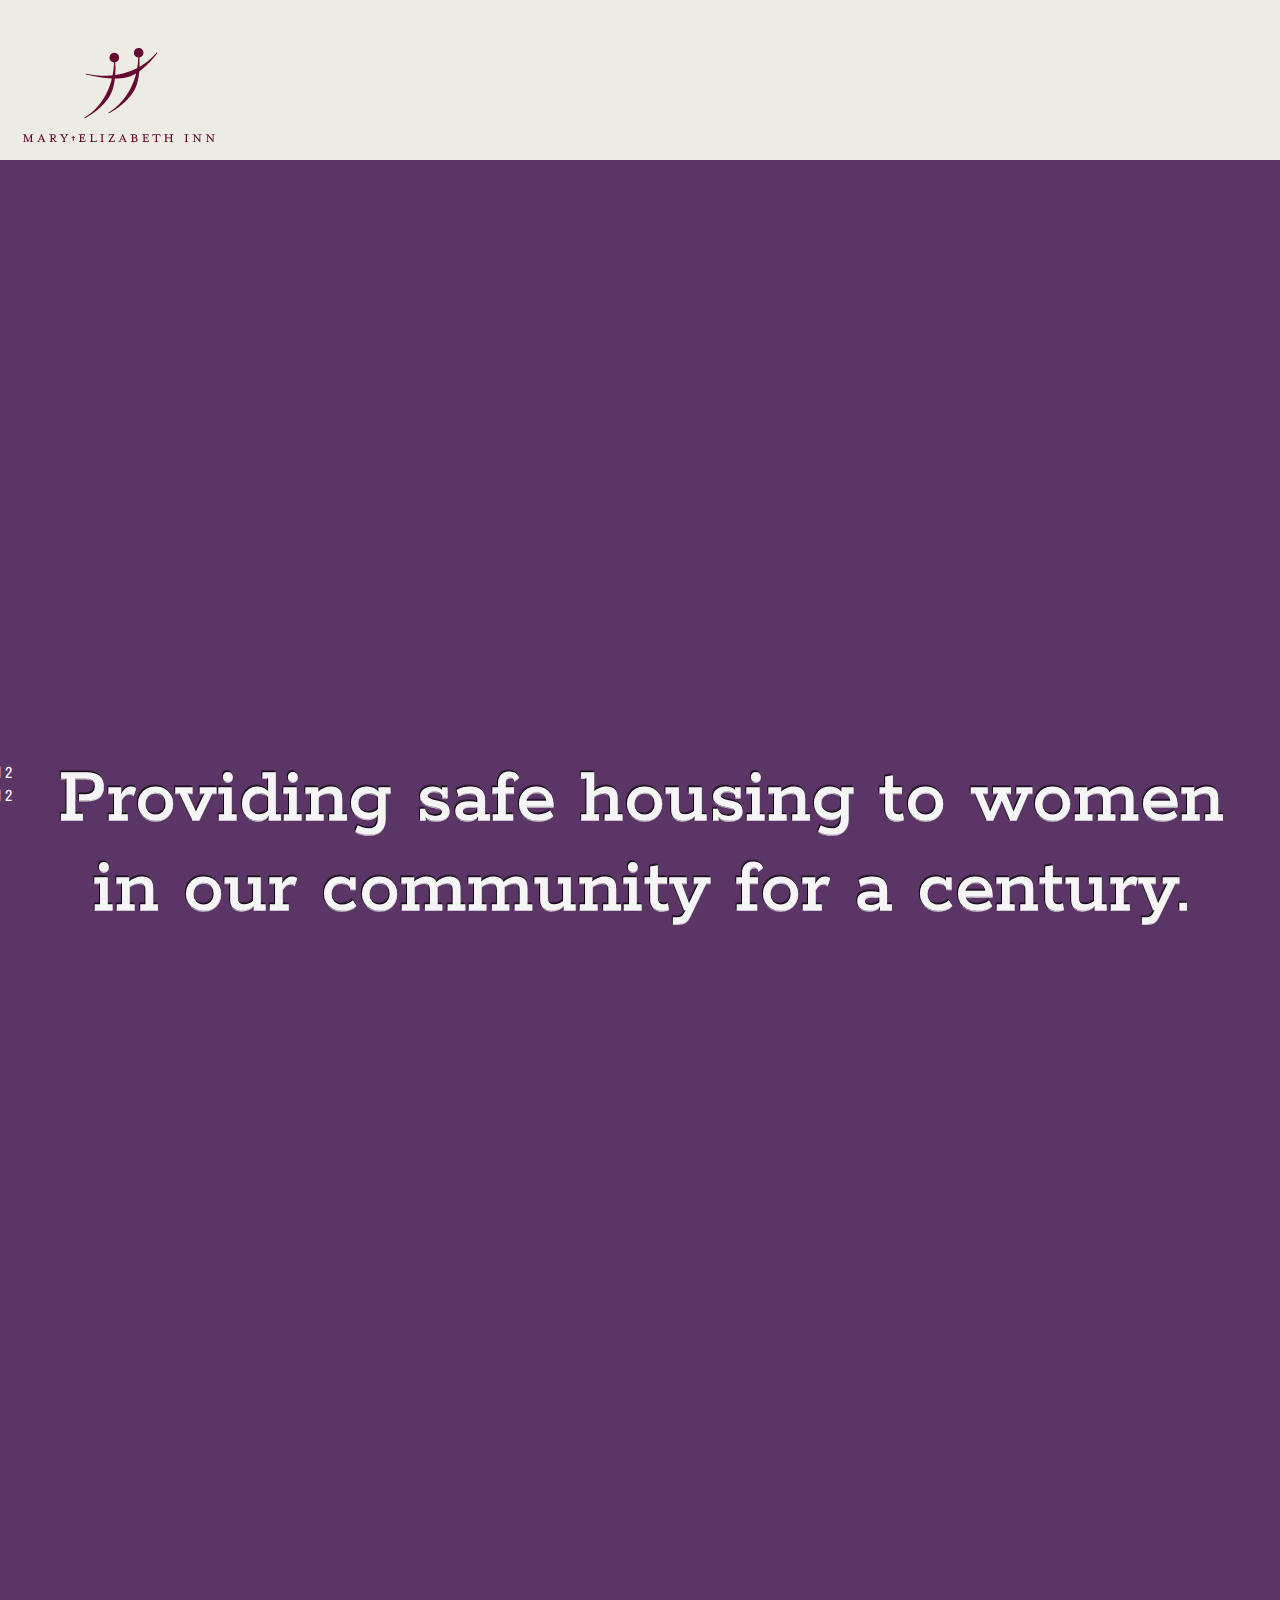
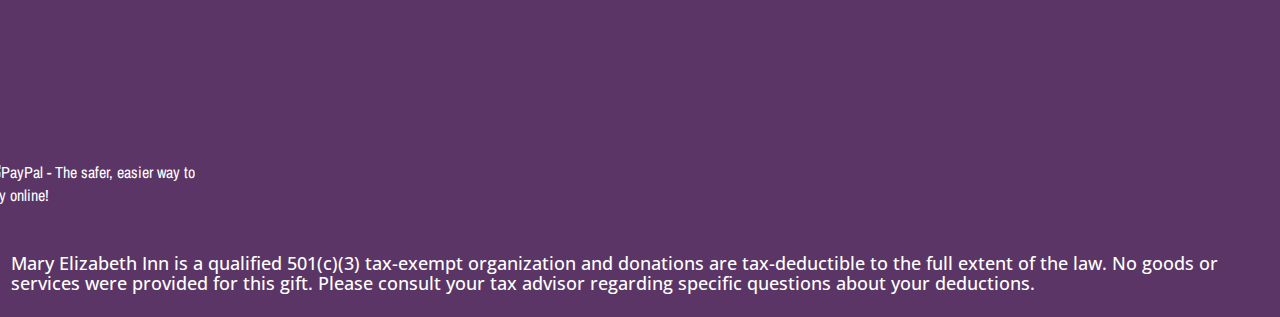
==== LandingPage/Index.html @ ce4e5792 "publishing" ====
<!doctype html>
<html lang="en">
  <head>
    <meta charset="utf-8">
    <meta http-equiv="X-UA-Compatible" content="IE=edge">
    <meta name="viewport" content="width=device-width, initial-scale=1">
    <title>Donate - Mary Elizabeth Inn</title>
    <link rel="stylesheet" href="css/bootstrap.min.css">
    <link rel="stylesheet" href="css/landingStyles.css">
    <link href='https://fonts.googleapis.com/css?family=Roboto:400,100,300,500,700,900' rel='stylesheet' type='text/css'>
    <link href='https://fonts.googleapis.com/css?family=Rokkitt:700|Open+Sans' rel='stylesheet' type='text/css'>
    <link href='https://fonts.googleapis.com/css?family=Archivo+Narrow' rel='stylesheet' type='text/css'>
  </head>
<body>
  <header>
    <nav id="header-nav" class="navbar navbar-fixed-top">
    <div class="container" >
      <div class="navbar-header">
         <!--Button here-->
            <a class="navbar-brand" href="/">
              <div class="logo-img"></div>
            </a>
      </div>          
    </div>
    </nav>
  
  <div id="offset" class="container">
  
  <div class="row">

  <div class="col-md-12 col-sm-12 col-xs-12 bgimage ">
  <div class="bgimage-inside">
  </div>
  </div>
  </div>

  <div class="row">
  <div class="col-md-12 col-sm-12 col-xs-12">
  <h1 class="section-heading">Providing safe housing to women <br>in our community for a century.</h1>
  </div>
  </div>
  </div>
  </header>

  <div id="section" class="row">
  <div class="span9">
    <!--<h1 class="section-heading">Providing safe housing to women <br>in our community for a century.</h1>  -->
    <div class="row">
      <div class="span6">Level 2</div>
      <div class="span3">Level 2</div>
    </div>
  </div>
</div>
             
  
         





  <div class="row">
  
  
  <section id="content">
            <form action="https://www.paypal.com/cgi-bin/webscr" method="post" target="_top">
            <input type="hidden" name="cmd" value="_s-xclick">
            <input type="hidden" name="hosted_button_id" value="TBNMD7DDC6LU2">
            <input type="image" src="https://www.paypalobjects.com/en_US/i/btn/btn_donateCC_LG.gif" border="0" name="submit" alt="PayPal - The safer, easier way to pay online!" width="210" height="70">
            <img alt="" border="0" src="https://www.paypalobjects.com/en_US/i/scr/pixel.gif" width="1" height="1">
            </form>
  </section>
  
  <section id="disclaimer"> 
            <h4>Mary Elizabeth Inn is a qualified 501(c)(3) tax-exempt organization
  and donations are tax-deductible to the full extent of the law. No goods or services were provided for this gift. Please consult
  your tax advisor regarding specific questions about your deductions.</h4>
            </section>

  


      
  

</body>
      
  
  



  
  <!--<div id="box" class="col-md-4 col-sm-6 col-xs-12">
  <p>Beef</p>
  <section id="content">Lorem ipsum dolor sit amet, consectetur adipisicing elit. Suscipit error quis ab perspiciatis eos inventore recusandae iste itaque numquam facilis, tenetur. Doloribus officiis quae facilis, nisi, ex similique. Animi, perferendis. 
  </section>
  </div>
  
  
  <div id="box" class="col-md-4 col-sm-12 col-xs-12">
  <p>Sushi</p>
  <section id="content">Lorem ipsum dolor sit amet, consectetur adipisicing elit. Suscipit error quis ab perspiciatis eos inventore recusandae iste itaque numquam facilis, tenetur. Doloribus officiis quae facilis, nisi, ex similique. Animi, perferendis. 
  </section>
  </div>-->
  
  <!--
      <footer>
        <div class="row">
          <div class="col-lg-12">
            Copyright &copy; Company 2013 &middot; Facebook &middot; Twitter &middot; Google+
          </div>
        </div>
      </footer>
</div> -->

  


  <!-- jQuery (Bootstrap JS plugins depend on it) -->




  <script src="js/jquery-3.1.0.min.js"></script>
  <script src="js/bootstrap.min.js"></script>
  <script type="text/javascript" src="js/script.js"></script>

</body>
</html>
---- LandingPage/css/landingStyles.css ----
/** GLOBAL STYLES **/


body {
  font-size: 16px;
  color: #fff;
  background-color: #5a3565;
  font-family: 'Archivo Narrow', sans-serif;
  font-weight:400;
}

/** HEADER **/

.logo-img {
  background: url('../images/meiLogo200.png') no-repeat;
  width: 250px;
  height: 125px;
  margin: 25px 15px 10px 0;


}

#header-nav {
  background-color:#ecece2;
  border-radius: 0;
  border: 0;
}



#section{
  height:1000px;
}


.bgimage {
background-image: url(../images/faces1170.jpg);
background-size: 100%;   
}

.bgimage-inside{
padding-top:48%;

}
  
h1.section-heading {
  font-family: 'Rokkitt';
  color:    #F5F5F5;
  text-shadow: rgba(0,0,0,0.7) -1px 0, rgba(0,0,0,0.5) 0 -1px, rgba(255,255,255,0.7) 0 1px, rgba(0,0,0,0.5) -1px -2px;;
  /**text-shadow: 4px 4px black;**/
  font-size: 82px;
  margin: 1px;
  z-index: 2;
  position: absolute;
  top: 65%%;
  left: 0;
  right: 0;
  width: 100%;
  height: 26px;
  padding: 0;
  margin-top: -5px; 
  text-align: center;
}

.section-lead {
  margin: 30px 0;
}

.section-paragraph {
  margin: 30px 0;
}



.navbar-ex1-collapse {
  width:120%;
}

.btn-lg {
  padding-top: 15px;
  font-size:2em;
  font-weight:900;
  font-family:"Roboto";
  color:white;
  border-radius:0;
  background-color: #5a3565;
  border: none;
  transition: all 0.5s;
  cursor: pointer;
  text-align: center;
  transition: all 0.5s;
  cursor: pointer;

}


.btn:focus, .btn:active:focus, .btn.active:focus {
    outline: 0 none;
}
 

.btn-primary:hover, .btn-primary:focus, .btn-primary:active, .btn-primary:active {
    background-color: #5a3565;
}
 
.btn-primary:active, .btn-primary.active {
    background-color: #5a3565;
    box-shadow: none;
}
.btn-lg span {
  cursor: pointer;
  display: inline-block;
  position: relative;
  transition: 0.5s;
  background-color: #5a3565;
}

.btn-lg span:after {
  content: '»';
  position: absolute;
  opacity: 0;
  top: 0;
  right: -20px;
  transition: 0.5s;
  background-color: #5a3565;
}

.btn-lg:hover span {
  padding-right: 25px;
  background-color: #5a3565;
}

.btn-primary:hover{
  background-color:#5a3565;
}

.btn-lg:hover span:after {
  opacity: 1;
  right: 0;
  background-color: #5a3565;
}  





h1 {
  margin-top: 5%;
  margin-bottom: 2%;
  font-size:2em;
  text-align:center;
  padding-top:60px;

}

p {
  
  margin-right: auto;
  margin-left: auto;
  margin-bottom: 0px;
  color: black;
  position: center;
  text-align:center;
  font-size:1.5em;

}



#disclaimer {

  font-family:"Open Sans";
  padding: 1% 1% 1% 2%;
  font-size:1.5em;
  font-weight:100;

}



#box{
  width:500px;
  position:relative;
  margin:auto;

}

.center-block {  
  display: block;  
  margin-right: auto;  
  margin-left: auto;  
}  


form {
  align-content: center;

}

/**RESPONSIVE FEATURE**/

/**>>>>>>>>>>>>>>>>>>>>>>>>>>>>>>>>>>>>>>>>>>>>>>>>>>>>>>> DESKTOPS & NOTEBOOKS **/

@media (min-width: 1200px){

#offset{
  margin-top: 160px;
}

.btn-lg span{
  margin-right: 75px;
  font-size:4em;
  



}
.btn-primary :active:hover {
  content: '»';
  right:10px;
  width:10px;
  position:relative;
  padding: 0 50px 0 50px;
  background-color:none;

  
  
}


.btn-lg span:after {
  content: '»';
  right:10px;
  width:10px;
  position:relative;
  padding: 0 50px 0 50px;
  background-color:none;

  
  
}
.navbar-header {
  height:160px;
  padding-top: 1px;

}  

.container {
    width: 100%;

}    



.img-responsive{
  max-width:100%;
  padding: 40px 10px 15px 15px;
}



}

/**>>>>>>>>>>>>>>>>>>>>>>>>>>>>>>>>>>>>>>>>>>>>>>>>>>>>>>>>>>>>> TABLETS - HORIZONTAL **/

@media (min-width: 992px) and (max-width: 1199px ){


#offset{
  margin-top: 120px;
}


.navbar-header {
  height:120px;
  padding-top: 10px;

}  

.container {
 width: 100%;
}    

.navbar-brand{
  height:12px;
  padding:1px 1px;
}


.logo-img{
  background: url('../images/meiLogo200.png') no-repeat;
  height:110px;
  width: 200px;
  margin: 1px 5px 1px 0;

}

.img-responsive{
  max-width:75%;
  padding: 1px 5px 0px 0px;
}


h1.section-heading {
    font-size: 3em;
}

}

/** >>>>>>>>>>>>>>>>>>>>>>>>>>>>>>>>>>>>>>>>>>>>>>>>>>>>>>>>>>>>>>>>>>>>>>>>PHONES - HORIZONTAL **/

@media screen and (min-width: 376px ) and (max-width: 767px){  

#offset{
  margin-top: 80px;
}

.navbar-brand{
  height:80px;
  padding:10px 5px;
}


.logo-img{
  background: url('../images/meiLogo125.png') no-repeat;
  height:110px;
  width: 200px;
  margin: 1px 5px 1px 0;

}
.img-responsive{
  max-width:100%;
  padding: 10px 10px 0px 0px;
}

/**.navbar-header {

  height:60px;
}**/

h1.section-heading {
    font-size: 2em;

}


}

/** >>>>>>>>>>>>>>>>>>>>>>>>>>>>>>>>>>>>>>>>>>>>>>>>>>>>>>>>>>>>>>>>>>>> TABLETS - VERTICAL*/

@media (min-width: 768px) and (max-width: 991px ){

#offset{
  margin-top: 80px;
}

.navbar-brand{
  height:80px;
  padding:10px 5px;
}


.logo-img{
  background: url('../images/meiLogo125.png') no-repeat;
  height:110px;
  width: 200px;
  margin: 1px 5px 1px 0;

}
.img-responsive{
  max-width:100%;
  padding: 10px 10px 0px 0px;
}

/**.navbar-header {

  height:60px;
}**/

h1.section-heading {
    font-size: 3em;

}


}

/** >>>>>>>>>>>>>>>>>>>>>>>>>>>>>>>>>>>>>>>>>>>>>>>>>>>>>>>PHONES - VERTICAL **/

@media (max-width: 375px){

#offset{
  margin-top: 80px;
}

.navbar-brand{
  height:80px;
  padding:10px 5px;
}


.logo-img{
  background: url('../images/meiLogo125.png') no-repeat;
  height:100px;
  width: 200px;
  margin: 1px 5px 1px 0;

}
.img-responsive{
  max-width:75%;
  padding: 10px 10px 0px 0px;
}

/**.navbar-header {

  height:60px;
}**/

h1.section-heading {
    font-size: 1.1em;

}


}
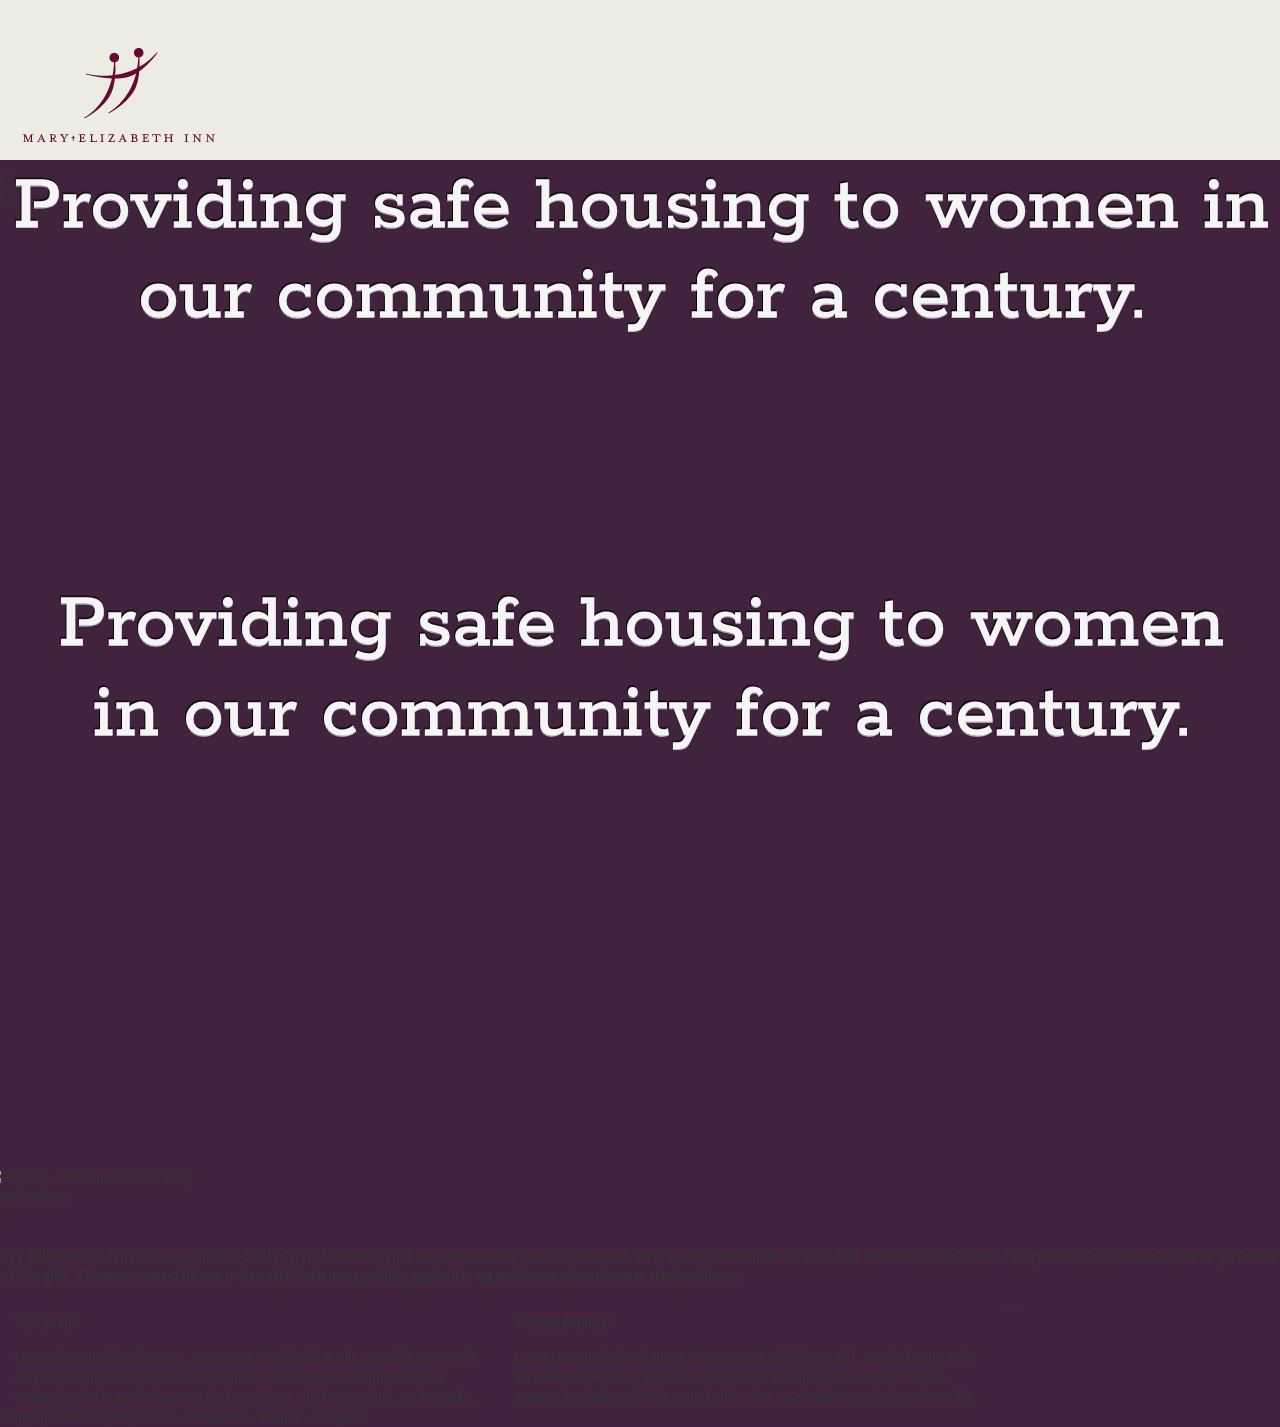
==== commit 4d20b161: "08-12-16 5:59pm" ====
--- a/LandingPage/Index.html
+++ b/LandingPage/Index.html
@@ -3,7 +3,7 @@
   <head>
     <meta charset="utf-8">
     <meta http-equiv="X-UA-Compatible" content="IE=edge">
-    <meta name="viewport" content="width=device-width, initial-scale=1">
+    <meta name="viewport" content="width=device-width, initial-scale=1.0">
     <title>Donate - Mary Elizabeth Inn</title>
     <link rel="stylesheet" href="css/bootstrap.min.css">
     <link rel="stylesheet" href="css/landingStyles.css">
@@ -11,46 +11,61 @@
     <link href='https://fonts.googleapis.com/css?family=Rokkitt:700|Open+Sans' rel='stylesheet' type='text/css'>
     <link href='https://fonts.googleapis.com/css?family=Archivo+Narrow' rel='stylesheet' type='text/css'>
   </head>
-<body>
+
+
+
   <header>
     <nav id="header-nav" class="navbar navbar-fixed-top">
     <div class="container" >
       <div class="navbar-header">
-         <!--Button here-->
+         
             <a class="navbar-brand" href="/">
               <div class="logo-img"></div>
             </a>
+      
       </div>          
     </div>
     </nav>
+  </header>
+
+<body id="offset">
+
+<main>
+ 
+   
+  <figure class='full-width'>
+    <img src="../images/faces1920.png" alt="Mary Elizabeth Inn Faces">
+    <figcaption></figcaption>
+  </figure>
   
-  <div id="offset" class="container">
+</main>
+
+
+    
   
+
+
+
+  
+
+
   <div class="row">
-
-  <div class="col-md-12 col-sm-12 col-xs-12 bgimage ">
-  <div class="bgimage-inside">
+  <div class="col-md-12 col-sm-12 col-xs-12">
+  <h1 class="section-heading">Providing safe housing to women in our community for a century.</h1>
   </div>
   </div>
   </div>
-
-  <div class="row">
-  <div class="col-md-12 col-sm-12 col-xs-12">
-  <h1 class="section-heading">Providing safe housing to women <br>in our community for a century.</h1>
-  </div>
-  </div>
-  </div>
-  </header>
+  
 
   <div id="section" class="row">
   <div class="span9">
-    <!--<h1 class="section-heading">Providing safe housing to women <br>in our community for a century.</h1>  -->
+    <h1 class="section-heading">Providing safe housing to women <br>in our community for a century.</h1> 
     <div class="row">
       <div class="span6">Level 2</div>
       <div class="span3">Level 2</div>
     </div>
   </div>
-</div>
+  </div>
              
   
          
@@ -59,7 +74,7 @@
 
 
 
-  <div class="row">
+<div class="row">
   
   
   <section id="content">
@@ -75,36 +90,30 @@
             <h4>Mary Elizabeth Inn is a qualified 501(c)(3) tax-exempt organization
   and donations are tax-deductible to the full extent of the law. No goods or services were provided for this gift. Please consult
   your tax advisor regarding specific questions about your deductions.</h4>
-            </section>
+  </section>
+</div>
 
   
-
-
-      
-  
-
-</body>
-      
   
   
 
 
 
   
-  <!--<div id="box" class="col-md-4 col-sm-6 col-xs-12">
-  <p>Beef</p>
+  <div id="box" class="col-md-4 col-sm-6 col-xs-12">
+  <p>ffghfgfhfjh</p>
   <section id="content">Lorem ipsum dolor sit amet, consectetur adipisicing elit. Suscipit error quis ab perspiciatis eos inventore recusandae iste itaque numquam facilis, tenetur. Doloribus officiis quae facilis, nisi, ex similique. Animi, perferendis. 
   </section>
   </div>
   
   
   <div id="box" class="col-md-4 col-sm-12 col-xs-12">
-  <p>Sushi</p>
+  <p>dfgdgdgfdgfdgd</p>
   <section id="content">Lorem ipsum dolor sit amet, consectetur adipisicing elit. Suscipit error quis ab perspiciatis eos inventore recusandae iste itaque numquam facilis, tenetur. Doloribus officiis quae facilis, nisi, ex similique. Animi, perferendis. 
   </section>
   </div>-->
   
-  <!--
+  
       <footer>
         <div class="row">
           <div class="col-lg-12">
@@ -112,7 +121,7 @@
           </div>
         </div>
       </footer>
-</div> -->
+
 
   
 
--- a/LandingPage/css/landingStyles.css
+++ b/LandingPage/css/landingStyles.css
@@ -1,15 +1,46 @@
 /** GLOBAL STYLES **/
 
+* {
+  box-sizing: border-box;
+}
+
 
 body {
-  font-size: 16px;
-  color: #fff;
-  background-color: #5a3565;
-  font-family: 'Archivo Narrow', sans-serif;
-  font-weight:400;
-}
-
-/** HEADER **/
+  
+
+  background-color: #42233e;
+  overflow-x: hidden;
+  
+}
+
+
+img { 
+  max-width: 100%; 
+}
+
+main {
+  max-width: 1200px;
+  margin-left: auto;
+  margin-right: auto;
+}
+
+.full-width {
+  width: 100vw;
+  position: relative;
+  left: 50%;
+  right: 50%;
+  margin-left: -50vw;
+  margin-right: -50vw;
+}
+
+p, figure {
+  margin: 15px 0;
+}
+figcaption {
+  text-align: center;
+  color: #999;
+}
+
 
 .logo-img {
   background: url('../images/meiLogo200.png') no-repeat;
@@ -32,10 +63,13 @@
   height:1000px;
 }
 
-
+/**
 .bgimage {
-background-image: url(../images/faces1170.jpg);
-background-size: 100%;   
+
+background-size: 100%; 
+max-width:100% \9;
+height:auto;
+
 }
 
 .bgimage-inside{
@@ -43,16 +77,18 @@
 
 }
   
+**/
+
 h1.section-heading {
   font-family: 'Rokkitt';
   color:    #F5F5F5;
   text-shadow: rgba(0,0,0,0.7) -1px 0, rgba(0,0,0,0.5) 0 -1px, rgba(255,255,255,0.7) 0 1px, rgba(0,0,0,0.5) -1px -2px;;
-  /**text-shadow: 4px 4px black;**/
+ 
   font-size: 82px;
   margin: 1px;
   z-index: 2;
   position: absolute;
-  top: 65%%;
+  top: 65%;
   left: 0;
   right: 0;
   width: 100%;
@@ -75,6 +111,8 @@
 .navbar-ex1-collapse {
   width:120%;
 }
+
+/**
 
 .btn-lg {
   padding-top: 15px;
@@ -176,7 +214,7 @@
 
 }
 
-
+**/
 
 #box{
   width:500px;
@@ -197,15 +235,18 @@
 
 }
 
-/**RESPONSIVE FEATURE**/
-
-/**>>>>>>>>>>>>>>>>>>>>>>>>>>>>>>>>>>>>>>>>>>>>>>>>>>>>>>> DESKTOPS & NOTEBOOKS **/
-
-@media (min-width: 1200px){
-
-#offset{
-  margin-top: 160px;
-}
+
+
+
+
+@media only screen and (max-width: 1920px){
+
+#offset{
+  margin-top: 130px;
+}
+
+/**
+
 
 .btn-lg span{
   margin-right: 75px;
@@ -236,7 +277,7 @@
   padding: 0 50px 0 50px;
   background-color:none;
 
-  
+**/
   
 }
 .navbar-header {
@@ -261,9 +302,74 @@
 
 }
 
-/**>>>>>>>>>>>>>>>>>>>>>>>>>>>>>>>>>>>>>>>>>>>>>>>>>>>>>>>>>>>>> TABLETS - HORIZONTAL **/
-
-@media (min-width: 992px) and (max-width: 1199px ){
+
+
+@media only screen and (max-width: 1200px)  {
+
+
+#offset{
+  margin-top: 90px;
+}
+
+.logo-img {
+  background: url('../images/meiLogo200.png') no-repeat;
+  width: 220px;
+  height: 110px;
+  margin: 2px 1px 2px 0;
+
+
+}
+
+.navbar-header {
+  height:120px;
+  padding-top: 5px;
+
+}  
+
+.navbar-brand{
+  padding: 7px 7px 7px 5px;
+
+}
+
+
+
+h1.section-heading {
+  font-family: 'Rokkitt';
+  color:    #F5F5F5;
+  text-shadow: rgba(0,0,0,0.7) -1px 0, rgba(0,0,0,0.5) 0 -1px, rgba(255,255,255,0.7) 0 1px, rgba(0,0,0,0.5) -1px -2px;;
+  font-size: 2em;
+  margin: 1px;
+  z-index: 2;
+  position: absolute;
+  top: 65%;
+  left: 0;
+  right: 0;
+  width: 100%;
+  height: 26px;
+  padding: 0;
+  margin-top: -5px; 
+  text-align: center;
+}
+
+
+
+
+
+.img-responsive{
+  max-width:100%;
+  padding: 20px 10px 15px 15px;
+}
+
+
+
+
+}
+
+
+
+
+
+/**
 
 
 #offset{
@@ -307,10 +413,14 @@
 
 }
 
-/** >>>>>>>>>>>>>>>>>>>>>>>>>>>>>>>>>>>>>>>>>>>>>>>>>>>>>>>>>>>>>>>>>>>>>>>>PHONES - HORIZONTAL **/
-
-@media screen and (min-width: 376px ) and (max-width: 767px){  
-
+**/
+@media only screen and (max-width: 979px){  
+
+
+
+}
+
+/**
 #offset{
   margin-top: 80px;
 }
@@ -333,10 +443,10 @@
   padding: 10px 10px 0px 0px;
 }
 
-/**.navbar-header {
+.navbar-header {
 
   height:60px;
-}**/
+}
 
 h1.section-heading {
     font-size: 2em;
@@ -345,11 +455,20 @@
 
 
 }
-
-/** >>>>>>>>>>>>>>>>>>>>>>>>>>>>>>>>>>>>>>>>>>>>>>>>>>>>>>>>>>>>>>>>>>>> TABLETS - VERTICAL*/
-
-@media (min-width: 768px) and (max-width: 991px ){
-
+**/
+
+
+@media only screen and (max-width: 767px ){
+
+
+p{
+  font-size:3em;
+  color:pink;
+}
+
+
+}
+/**
 #offset{
   margin-top: 80px;
 }
@@ -372,10 +491,10 @@
   padding: 10px 10px 0px 0px;
 }
 
-/**.navbar-header {
+.navbar-header {
 
   height:60px;
-}**/
+
 
 h1.section-heading {
     font-size: 3em;
@@ -385,9 +504,76 @@
 
 }
 
-/** >>>>>>>>>>>>>>>>>>>>>>>>>>>>>>>>>>>>>>>>>>>>>>>>>>>>>>>PHONES - VERTICAL **/
-
-@media (max-width: 375px){
+**/
+
+@media only screen and (max-width: 480px){
+
+p{
+  font-size:3em;
+  color:white;
+}
+
+#offset{
+  margin-top: 90px;
+}
+
+.logo-img {
+  background: url('../images/meiLogo154.png') no-repeat;
+  width: 160px;
+  height: 96px;
+  margin: 2px 1px 2px 0;
+
+
+}
+
+.navbar-header {
+  height:90px;
+  padding-top: 1px;
+
+}  
+
+.navbar-brand{
+  padding: 2px 2px 2px 3px;
+
+}
+
+
+
+h1.section-heading {
+  font-family: 'Rokkitt';
+  color:    #F5F5F5;
+  text-shadow: rgba(0,0,0,0.7) -1px 0, rgba(0,0,0,0.5) 0 -1px, rgba(255,255,255,0.7) 0 1px, rgba(0,0,0,0.5) -1px -2px;;
+ 
+  font-size: 82px;
+  margin: 1px;
+  z-index: 2;
+  position: absolute;
+  top: 65%;
+  left: 0;
+  right: 0;
+  width: 100%;
+  height: 26px;
+  padding: 0;
+  margin-top: -5px; 
+  text-align: center;
+}
+
+
+
+
+
+.img-responsive{
+  max-width:100%;
+  padding: 20px 10px 15px 15px;
+}
+
+
+
+
+}
+
+
+/**
 
 #offset{
   margin-top: 80px;
@@ -411,15 +597,82 @@
   padding: 10px 10px 0px 0px;
 }
 
-/**.navbar-header {
+.navbar-header {
 
   height:60px;
+}
+
+h1.section-heading {
+    font-size: 1.1em;
+
+}
+
+
 }**/
 
-h1.section-heading {
-    font-size: 1.1em;
-
-}
-
-
-}
+@media only screen and (max-width: 320px){
+
+p{
+  font-size:3em;
+  color:white;
+}
+
+#offset{
+  margin-top: 90px;
+}
+
+.logo-img {
+  background: url('../images/meiLogo154.png') no-repeat;
+  width: 160px;
+  height: 96px;
+  margin: 2px 1px 2px 0;
+
+
+}
+
+.navbar-header {
+  height:90px;
+  padding-top: 1px;
+
+}  
+
+.navbar-brand{
+  padding: 2px 2px 2px 3px;
+
+}
+
+
+
+h1.section-heading {
+  font-family: 'Rokkitt';
+  color:    #F5F5F5;
+  text-shadow: rgba(0,0,0,0.7) -1px 0, rgba(0,0,0,0.5) 0 -1px, rgba(255,255,255,0.7) 0 1px, rgba(0,0,0,0.5) -1px -2px;;
+ 
+  font-size: 2em;
+  margin: 1px;
+  z-index: 2;
+  position: absolute;
+  top: 65%;
+  left: 0;
+  right: 0;
+  width: 100%;
+  height: 26px;
+  padding: 0;
+  margin-top: -5px; 
+  text-align: center;
+}
+
+
+
+
+
+.img-responsive{
+  max-width:100%;
+  padding: 20px 10px 15px 15px;
+}
+
+
+
+
+}
+
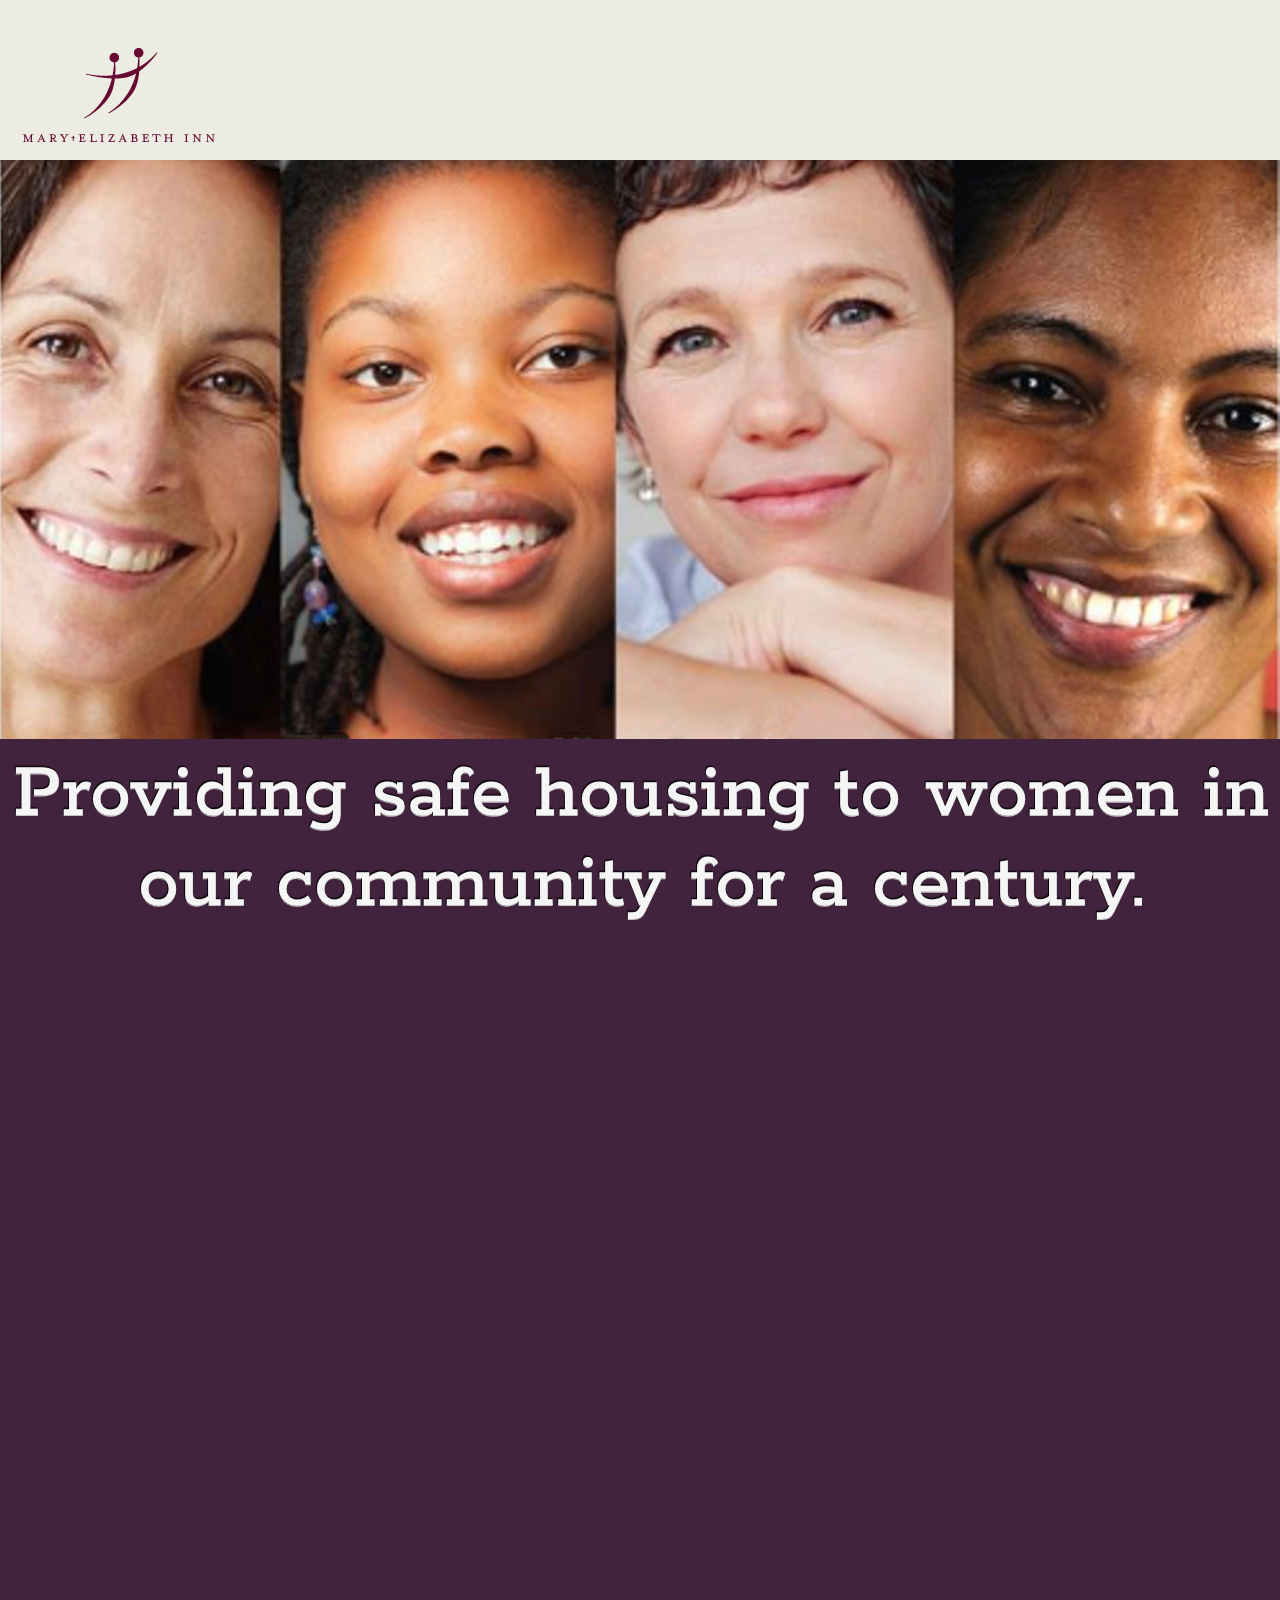
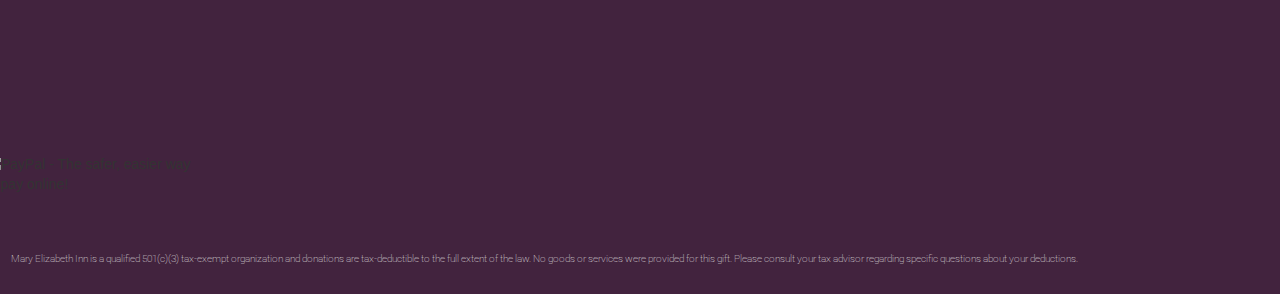
==== commit 1f4565b0: "11:00pm 08-14-16" ====
--- a/LandingPage/Index.html
+++ b/LandingPage/Index.html
@@ -1,22 +1,23 @@
 <!doctype html>
 <html lang="en">
-  <head>
+  <head runat="server">
     <meta charset="utf-8">
     <meta http-equiv="X-UA-Compatible" content="IE=edge">
     <meta name="viewport" content="width=device-width, initial-scale=1.0">
+    <script src="http://html5shim.googlecode.com/svn/trunk/html5.js"></script>
     <title>Donate - Mary Elizabeth Inn</title>
     <link rel="stylesheet" href="css/bootstrap.min.css">
     <link rel="stylesheet" href="css/landingStyles.css">
     <link href='https://fonts.googleapis.com/css?family=Roboto:400,100,300,500,700,900' rel='stylesheet' type='text/css'>
     <link href='https://fonts.googleapis.com/css?family=Rokkitt:700|Open+Sans' rel='stylesheet' type='text/css'>
-    <link href='https://fonts.googleapis.com/css?family=Archivo+Narrow' rel='stylesheet' type='text/css'>
+    
   </head>
 
 
 
   <header>
     <nav id="header-nav" class="navbar navbar-fixed-top">
-    <div class="container" >
+    <div class="container-fluid" >
       <div class="navbar-header">
          
             <a class="navbar-brand" href="/">
@@ -34,14 +35,16 @@
  
    
   <figure class='full-width'>
-    <img src="../images/faces1920.png" alt="Mary Elizabeth Inn Faces">
-    <figcaption></figcaption>
+    <img src="../LandingPage/images/Faces1920.png" alt="Mary Elizabeth Inn Faces">
+   
+
+  
   </figure>
   
 </main>
 
 
-    
+   
   
 
 
@@ -49,29 +52,13 @@
   
 
 
-  <div class="row">
+  <div id="section" class="row">
   <div class="col-md-12 col-sm-12 col-xs-12">
   <h1 class="section-heading">Providing safe housing to women in our community for a century.</h1>
   </div>
   </div>
-  </div>
+         
   
-
-  <div id="section" class="row">
-  <div class="span9">
-    <h1 class="section-heading">Providing safe housing to women <br>in our community for a century.</h1> 
-    <div class="row">
-      <div class="span6">Level 2</div>
-      <div class="span3">Level 2</div>
-    </div>
-  </div>
-  </div>
-             
-  
-         
-
-
-
 
 
 <div class="row">
@@ -86,10 +73,9 @@
             </form>
   </section>
   
-  <section id="disclaimer"> 
-            <h4>Mary Elizabeth Inn is a qualified 501(c)(3) tax-exempt organization
-  and donations are tax-deductible to the full extent of the law. No goods or services were provided for this gift. Please consult
-  your tax advisor regarding specific questions about your deductions.</h4>
+  <section> 
+            <p class="disclaimer">Mary Elizabeth Inn is a qualified 501(c)(3) tax-exempt organization
+  and donations are tax-deductible to the full extent of the law. No goods or services were provided for this gift. Please consult your tax advisor regarding specific questions about your deductions.</h4>
   </section>
 </div>
 
@@ -100,31 +86,13 @@
 
 
   
-  <div id="box" class="col-md-4 col-sm-6 col-xs-12">
-  <p>ffghfgfhfjh</p>
-  <section id="content">Lorem ipsum dolor sit amet, consectetur adipisicing elit. Suscipit error quis ab perspiciatis eos inventore recusandae iste itaque numquam facilis, tenetur. Doloribus officiis quae facilis, nisi, ex similique. Animi, perferendis. 
-  </section>
-  </div>
-  
-  
-  <div id="box" class="col-md-4 col-sm-12 col-xs-12">
-  <p>dfgdgdgfdgfdgd</p>
-  <section id="content">Lorem ipsum dolor sit amet, consectetur adipisicing elit. Suscipit error quis ab perspiciatis eos inventore recusandae iste itaque numquam facilis, tenetur. Doloribus officiis quae facilis, nisi, ex similique. Animi, perferendis. 
-  </section>
-  </div>-->
-  
-  
-      <footer>
-        <div class="row">
-          <div class="col-lg-12">
-            Copyright &copy; Company 2013 &middot; Facebook &middot; Twitter &middot; Google+
-          </div>
-        </div>
-      </footer>
-
 
   
+    
 
+</body>
+  
+<script>document.createElement("main");</script>
 
   <!-- jQuery (Bootstrap JS plugins depend on it) -->
 
@@ -135,5 +103,4 @@
   <script src="js/bootstrap.min.js"></script>
   <script type="text/javascript" src="js/script.js"></script>
 
-</body>
 </html>--- a/LandingPage/css/landingStyles.css
+++ b/LandingPage/css/landingStyles.css
@@ -4,6 +4,10 @@
   box-sizing: border-box;
 }
 
+html, body{
+    margin:0px;
+    padding:0px;
+}
 
 body {
   
@@ -36,10 +40,7 @@
 p, figure {
   margin: 15px 0;
 }
-figcaption {
-  text-align: center;
-  color: #999;
-}
+
 
 
 .logo-img {
@@ -51,6 +52,9 @@
 
 }
 
+
+
+
 #header-nav {
   background-color:#ecece2;
   border-radius: 0;
@@ -64,6 +68,7 @@
 }
 
 /**
+
 .bgimage {
 
 background-size: 100%; 
@@ -97,7 +102,7 @@
   margin-top: -5px; 
   text-align: center;
 }
-
+/**
 .section-lead {
   margin: 30px 0;
 }
@@ -112,7 +117,7 @@
   width:120%;
 }
 
-/**
+
 
 .btn-lg {
   padding-top: 15px;
@@ -205,17 +210,10 @@
 
 
 
-#disclaimer {
-
-  font-family:"Open Sans";
-  padding: 1% 1% 1% 2%;
-  font-size:1.5em;
-  font-weight:100;
-
-}
+
 
 **/
-
+/**
 #box{
   width:500px;
   position:relative;
@@ -223,6 +221,16 @@
 
 }
 
+**/
+p.disclaimer {
+
+  font-family:"Roboto";
+  padding: 1% 1% 1% 2%;
+  font-size:.7em;
+  font-weight:100;
+  color:  #f2f2f2;
+
+}
 .center-block {  
   display: block;  
   margin-right: auto;  
@@ -612,34 +620,40 @@
 
 @media only screen and (max-width: 320px){
 
-p{
-  font-size:3em;
-  color:white;
-}
-
-#offset{
-  margin-top: 90px;
+
+html{
+  overflow:auto; 
+}
+
+#offset{
+  margin-top: 92px;
 }
 
 .logo-img {
   background: url('../images/meiLogo154.png') no-repeat;
   width: 160px;
-  height: 96px;
-  margin: 2px 1px 2px 0;
-
-
-}
-
-.navbar-header {
-  height:90px;
-  padding-top: 1px;
+  height: 92px;
+  margin: 0 1px 0 5px;
+
+
+}
+
+figure.full-width {
+  margin-top: 0px;
+}
+
+.navbar-header {
+  height:92px;
+  width: 320px;
+  margin-bottom:none;
+  /**padding-top: 1px;**/
 
 }  
 
-.navbar-brand{
-  padding: 2px 2px 2px 3px;
-
-}
+/**.navbar-brand{
+  padding: 1px 2px 1px 3px;
+
+}**/
 
 
 
@@ -647,18 +661,17 @@
   font-family: 'Rokkitt';
   color:    #F5F5F5;
   text-shadow: rgba(0,0,0,0.7) -1px 0, rgba(0,0,0,0.5) 0 -1px, rgba(255,255,255,0.7) 0 1px, rgba(0,0,0,0.5) -1px -2px;;
- 
-  font-size: 2em;
-  margin: 1px;
+  font-size: 1.3em;
+  padding: 1px 1px 1px 1px;
   z-index: 2;
-  position: absolute;
+  position: relative;
   top: 65%;
-  left: 0;
+  /**left: 0;
   right: 0;
   width: 100%;
   height: 26px;
-  padding: 0;
-  margin-top: -5px; 
+  margin: 1px 1px 1px;
+  margin-top: -5px; **/
   text-align: center;
 }
 
@@ -666,13 +679,13 @@
 
 
 
-.img-responsive{
+/**.img-responsive{
   max-width:100%;
   padding: 20px 10px 15px 15px;
-}
-
-
-
-
-}
-
+}**/
+
+
+
+
+}
+
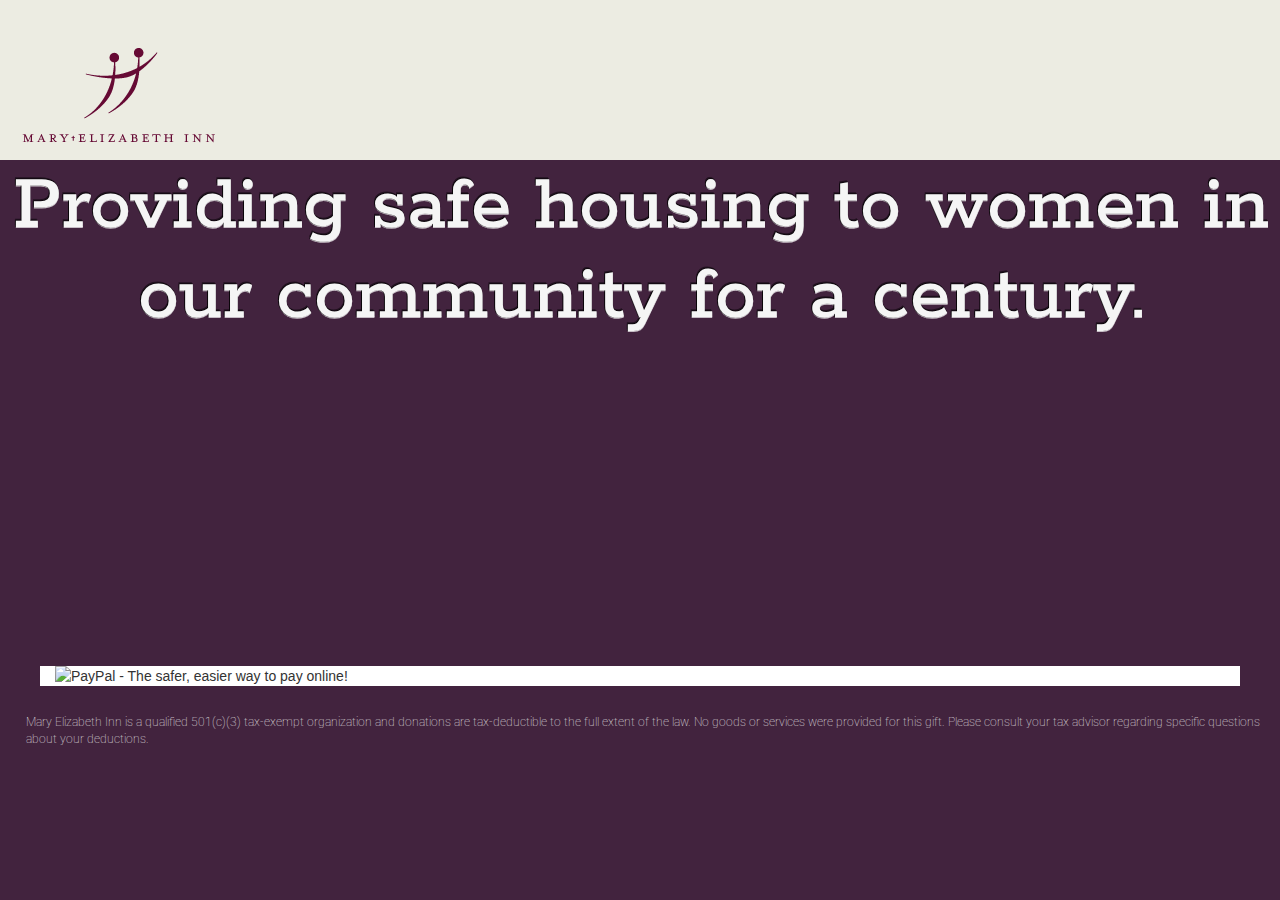
==== commit e606c340: "08-16-16 5:04pm" ====
--- a/LandingPage/Index.html
+++ b/LandingPage/Index.html
@@ -35,7 +35,7 @@
  
    
   <figure class='full-width'>
-    <img src="../LandingPage/images/Faces1920.png" alt="Mary Elizabeth Inn Faces">
+    <img src="../images/Faces1920.png" alt="Mary Elizabeth Inn Faces">
    
 
   
@@ -45,45 +45,35 @@
 
 
    
-  
-
-
-
-  
-
-
   <div id="section" class="row">
   <div class="col-md-12 col-sm-12 col-xs-12">
   <h1 class="section-heading">Providing safe housing to women in our community for a century.</h1>
   </div>
   </div>
          
+  <div class="row donate">
+  <div class="col-md-12 col-sm-12 col-xs-12">
+
+            <form action="https://www.paypal.com/cgi-bin/webscr" method="post" target="_top">
+            <input type="hidden" name="cmd" value="_s-xclick">
+            <input type="hidden" name="hosted_button_id" value="EXMBUUDKUY8LY">
+            <input type="image" src="../images/DonateButtonSM.png" border="0" name="submit" alt="PayPal - The safer, easier way to pay online!">
+            <img alt="" border="0" src="https://www.paypalobjects.com/en_US/i/scr/pixel.gif" width="1" height="1">
+            </form>
+
+</div>
+  </div>
   
 
 
-<div class="row">
-  
-  
-  <section id="content">
-            <form action="https://www.paypal.com/cgi-bin/webscr" method="post" target="_top">
-            <input type="hidden" name="cmd" value="_s-xclick">
-            <input type="hidden" name="hosted_button_id" value="TBNMD7DDC6LU2">
-            <input type="image" src="https://www.paypalobjects.com/en_US/i/btn/btn_donateCC_LG.gif" border="0" name="submit" alt="PayPal - The safer, easier way to pay online!" width="210" height="70">
-            <img alt="" border="0" src="https://www.paypalobjects.com/en_US/i/scr/pixel.gif" width="1" height="1">
-            </form>
-  </section>
-  
+
   <section> 
             <p class="disclaimer">Mary Elizabeth Inn is a qualified 501(c)(3) tax-exempt organization
-  and donations are tax-deductible to the full extent of the law. No goods or services were provided for this gift. Please consult your tax advisor regarding specific questions about your deductions.</h4>
+  and donations are tax-deductible to the full extent of the law. No goods or services were provided for this gift. Please consult your tax advisor regarding specific questions about your deductions.</p>
   </section>
 </div>
 
   
-  
-  
-
-
 
   
 
--- a/LandingPage/css/landingStyles.css
+++ b/LandingPage/css/landingStyles.css
@@ -64,8 +64,17 @@
 
 
 #section{
-  height:1000px;
-}
+  height:500px;
+}
+
+.donate{
+  background-color:#ffffff;
+  margin:auto;
+  max-width:1200px;
+
+}
+
+
 
 /**
 
@@ -102,6 +111,40 @@
   margin-top: -5px; 
   text-align: center;
 }
+
+p.disclaimer {
+
+  font-family:"Roboto";
+  padding: 1% 1% 1% 2%;
+  font-size:.85em;
+  font-weight:100;
+  color:  #f2f2f2;
+
+}
+.center-block {  
+  display: inline-block;  
+  margin-right: auto;  
+  margin-left: auto;  
+}  
+
+
+form {
+  align-content: center;
+  display: inline-block;  
+  margin-right: auto;  
+  margin-left: auto;  
+
+}
+
+.donate{
+  background-color:#ffffff;
+  align-content: center;
+  
+}
+
+
+
+
 /**
 .section-lead {
   margin: 30px 0;
@@ -222,26 +265,8 @@
 }
 
 **/
-p.disclaimer {
-
-  font-family:"Roboto";
-  padding: 1% 1% 1% 2%;
-  font-size:.7em;
-  font-weight:100;
-  color:  #f2f2f2;
-
-}
-.center-block {  
-  display: block;  
-  margin-right: auto;  
-  margin-left: auto;  
-}  
-
-
-form {
-  align-content: center;
-
-}
+
+
 
 
 
@@ -424,6 +449,24 @@
 **/
 @media only screen and (max-width: 979px){  
 
+h1.section-heading {
+  font-family: 'Rokkitt';
+  color:    #F5F5F5;
+  text-shadow: rgba(0,0,0,0.7) -1px 0, rgba(0,0,0,0.5) 0 -1px, rgba(255,255,255,0.7) 0 1px, rgba(0,0,0,0.5) -1px -2px;;
+ 
+  font-size: 300%;
+  margin: 1px;
+  z-index: 2;
+  position: absolute;
+  top: 65%;
+  left: 0;
+  right: 0;
+  width: 100%;
+  height: 26px;
+  padding: 0;
+  margin-top: -5px; 
+  text-align: center;
+}
 
 
 }
@@ -469,9 +512,24 @@
 @media only screen and (max-width: 767px ){
 
 
-p{
-  font-size:3em;
-  color:pink;
+
+h1.section-heading {
+  font-family: 'Rokkitt';
+  color:    #F5F5F5;
+  text-shadow: rgba(0,0,0,0.7) -1px 0, rgba(0,0,0,0.5) 0 -1px, rgba(255,255,255,0.7) 0 1px, rgba(0,0,0,0.5) -1px -2px;;
+ 
+  font-size: 1.3em;
+  margin: 1px;
+  z-index: 2;
+  position: absolute;
+  top: 65%;
+  left: 0;
+  right: 0;
+  width: 100%;
+  height: 26px;
+  padding: 0;
+  margin-top: -5px; 
+  text-align: center;
 }
 
 
@@ -552,7 +610,7 @@
   color:    #F5F5F5;
   text-shadow: rgba(0,0,0,0.7) -1px 0, rgba(0,0,0,0.5) 0 -1px, rgba(255,255,255,0.7) 0 1px, rgba(0,0,0,0.5) -1px -2px;;
  
-  font-size: 82px;
+  font-size: 1.3em;
   margin: 1px;
   z-index: 2;
   position: absolute;
@@ -679,13 +737,13 @@
 
 
 
-/**.img-responsive{
+.img-responsive{
   max-width:100%;
   padding: 20px 10px 15px 15px;
-}**/
-
-
-
-
-}
-
+}
+
+
+
+
+}
+
